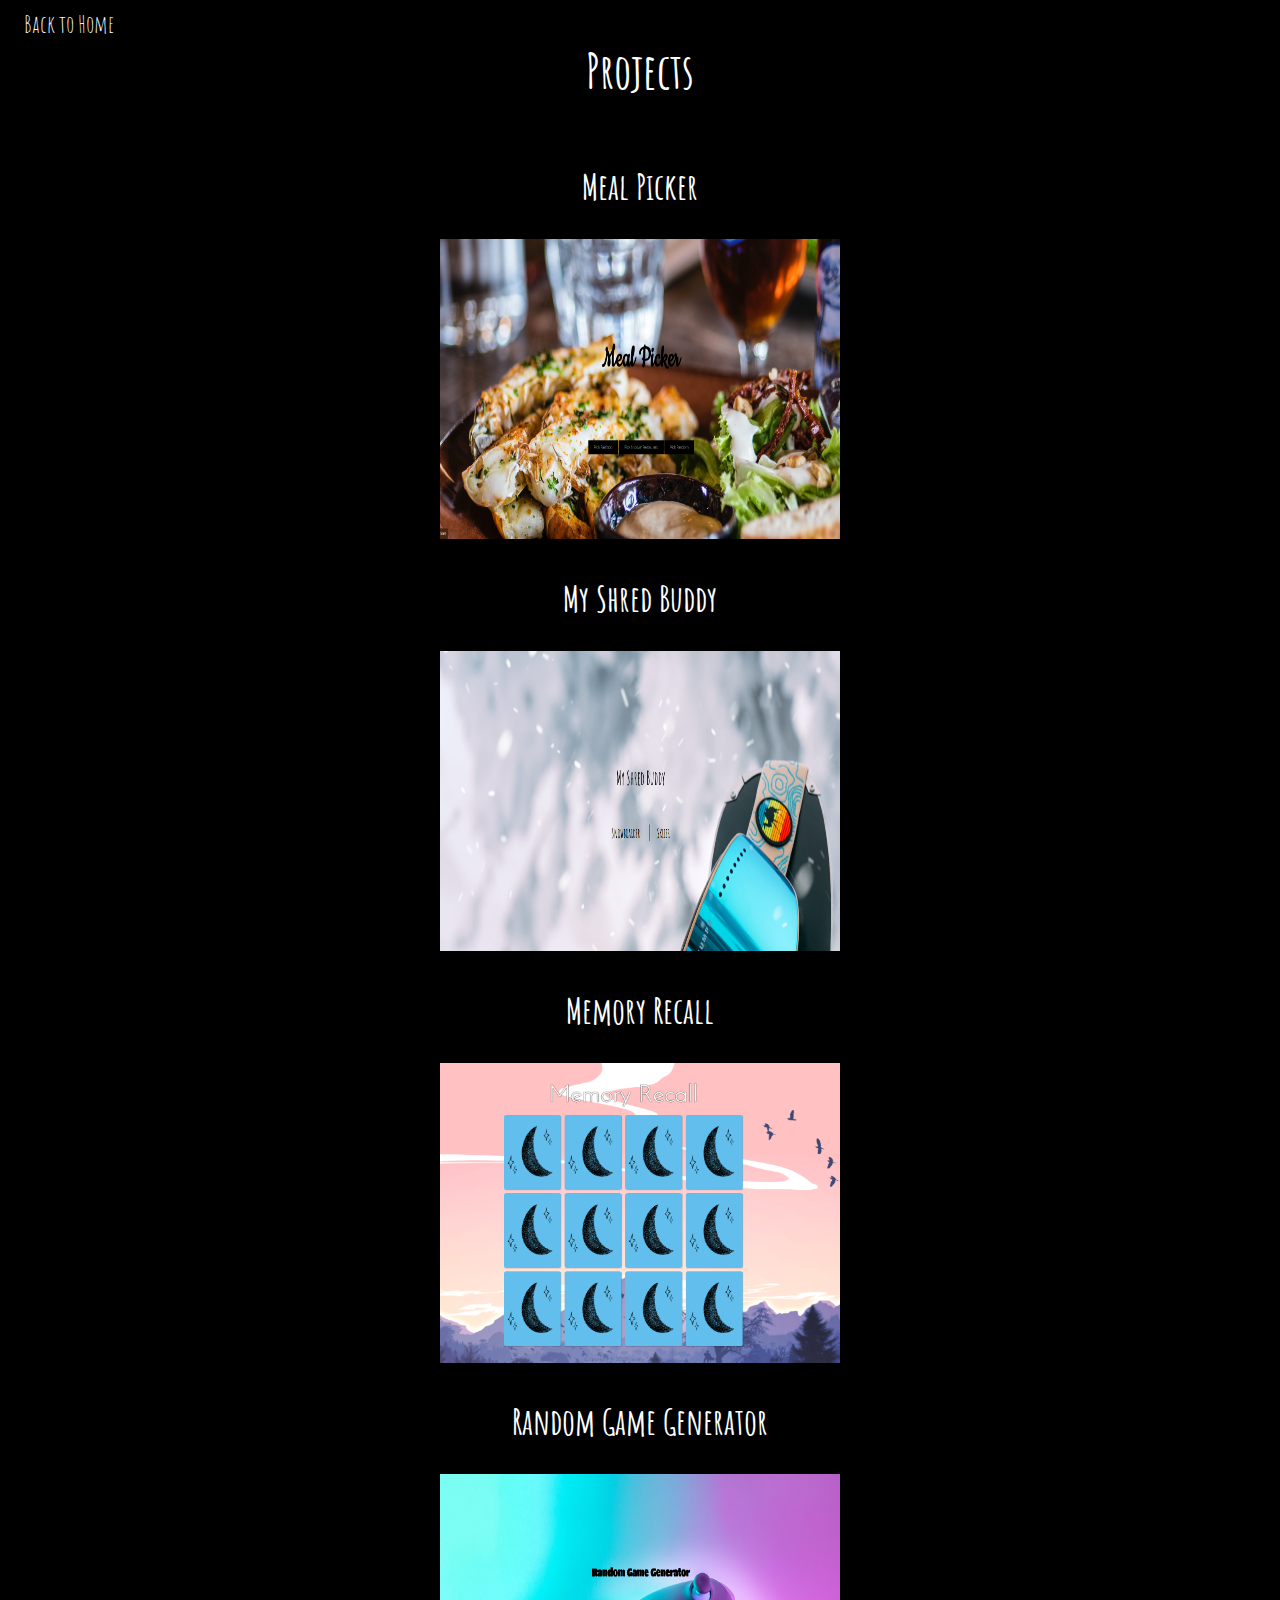
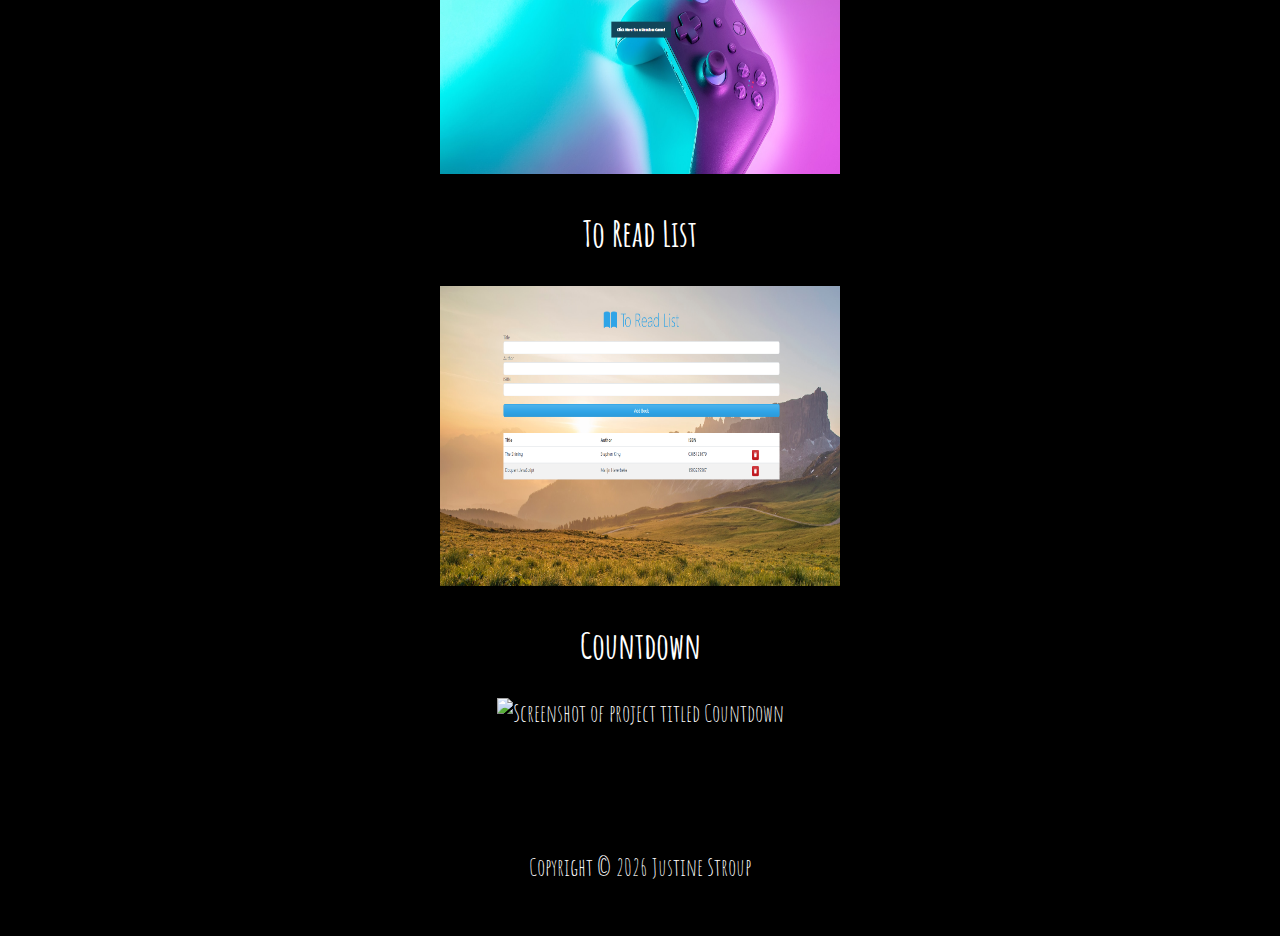
==== projects/index.html @ 8fc64533 "Removed Opening Portfolio Projects in New Tab" ====
<!DOCTYPE html>
<html lang="en">
<head>
    <meta charset="UTF-8">
    <meta name="viewport" content="width=device-width initial-scale=1.0">
    <meta http-equiv="X-UA-Compatible" content="ie=edge">
    <link rel="stylesheet" href="../css/projects.css" />

    <!-- Favicons -->
    <link rel="apple-touch-icon" sizes="180x180" href="../img/favicon_io/apple-touch-icon.png">
    <link rel="icon" type="image/png" sizes="32x32" href="../img/favicon_io/favicon-32x32.png">
    <link rel="icon" type="image/png" sizes="16x16" href="../img/favicon_io/favicon-16x16.png">

    <title>Justine Stroup - Projects</title>
</head>
<body>
    <nav class="black">
        <a href="../index.html">Back to Home</a>
    </nav>
    <h1>Projects</h1>
    <div>
        <h2 class="project-name">Meal Picker</h2>
        <a href="meal-picker/index.html">
            <img style="width: 400px; height: 300px; object-fit: fill;" id="projects-img" src="../img/meal-picker.png" alt="Screenshot of project titled Random Game Generator" />
        </a>
    </div>
    <div>
        <h2 class="project-name">My Shred Buddy</h2>
        <a href="my-shred-buddy/index.html">
            <img style="width: 400px; height: 300px; object-fit: fill;" id="projects-img" src="../img/my-shred-buddy-screenshot.png" alt="Screenshot of project titled My ShredBuddy" />
        </a>
    </div>
   <div>
        <h2 class="project-name">Memory Recall</h2>
        <a href="memory-recall/index.html">
            <img style="width: 400px; height: 300px; object-fit: fill;" id="projects-img" src="../img/memory-recall.png" alt="Screenshot of project titled Memory Recall" />
        </a>
    </div>
    <div>
        <h2 class="project-name">Random Game Generator</h2>
        <a href="random-game-generator/index.html">
            <img style="width: 400px; height: 300px; object-fit: fill;" id="projects-img" src="../img/random-game-generator.png" alt="Screenshot of project titled Random Game Generator" />
        </a>
    </div>
    <div>
        <h2 class="project-name">To Read List</h2>
        <a href="book-list/index.html">
            <img style="width: 400px; height: 300px; object-fit: fill;" id="projects-img" src="../img/book-list.png" alt="Screenshot of project titled Books To Read" />
        </a>
    </div>
    <div>
        <h2 class="project-name">Countdown</h2>
        <a href="countdown/index.html">
            <img style="width: 400px; height: 300px; object-fit: fill;" id="projects-img" src="../img/my-countdown-screenshot.png" alt="Screenshot of project titled Countdown" />
        </a>
    </div>
    <footer class="center" id="main-footer">
        <p>Copyright &copy; <span id="year">YEAR</span> Justine Stroup</p>
    </footer>
    <script src="app.js"></script>
</body>
</html>
---- css/projects.css ----
@import url('https://fonts.googleapis.com/css2?family=Amatic+SC:wght@700&display=swap');

* {
    padding: 0;
    -webkit-box-sizing: border-box;
    box-sizing: border-box;
}
html {
    font-family: 'Amatic SC', Arial, Helvetica, sans-serif;
    font-size: 24px;
    color: #fff;
}
body {
    background-color: #000 !important;
    min-height: 100vh;
    display: -webkit-box;
    display: -ms-flexbox;
    display: flex;
    -webkit-box-orient: vertical;
    -webkit-box-direction: normal;
    -ms-flex-direction: column;
    flex-direction: column;
    -webkit-box-pack: center;
    -ms-flex-pack: center;
    justify-content: center;
    -webkit-box-align: center;
    -ms-flex-align: center;
    align-items: center;
}
main {
    display: -webkit-box;
    display: -ms-flexbox;
    display: flex;
    -webkit-box-orient: vertical;
    -webkit-box-direction: normal;
    -ms-flex-direction: column;
    flex-direction: column;
    -webkit-box-pack: center;
    -ms-flex-pack: center;
    justify-content: center;
    -webkit-box-align: center;
    -ms-flex-align: center;
    align-items: center;
    width: 100%;
}
nav {
    display: -webkit-box;
    display: -ms-flexbox;
    display: flex;
    -webkit-box-pack: justify;
    -ms-flex-pack: justify;
    justify-content: space-between;
    -webkit-box-align: center;
    -ms-flex-align: center;
    align-items: center;
    padding: 1rem;
    width: 100%;
    height: 48px;
    position: fixed;
    top: 0;
    border-bottom: 1px solid #fff;
    z-index: 2;
    background-color: #000;
    border: none;
}
footer {
    padding-top: 100px;
    min-height: 200px;
}
a {
    text-decoration: none !important;
    color: #fff;
}
.dev {
    margin-bottom: 5%;
    font-size: 1.5em;
}
.project-name {
    text-align: center;
}
.role-2 {
    border-left: #000 solid 0.1em;
}
.roles {
    padding-left: 1em;
    padding-right: 1em;
}
.white {
    background-color: #fff;
    color: #000;
}

section {
    display: -webkit-box;
    display: -ms-flexbox;
    display: flex;
    -webkit-box-orient: vertical;
    -webkit-box-direction: normal;
    -ms-flex-direction: column;
    flex-direction: column;
    -webkit-box-pack: center;
    -ms-flex-pack: center;
    justify-content: center;
    -webkit-box-align: center;
    -ms-flex-align: center;
    align-items: center;
    width: 100%;
    height: 100vh;
    z-index: 1;
    padding-top: 48px;
}
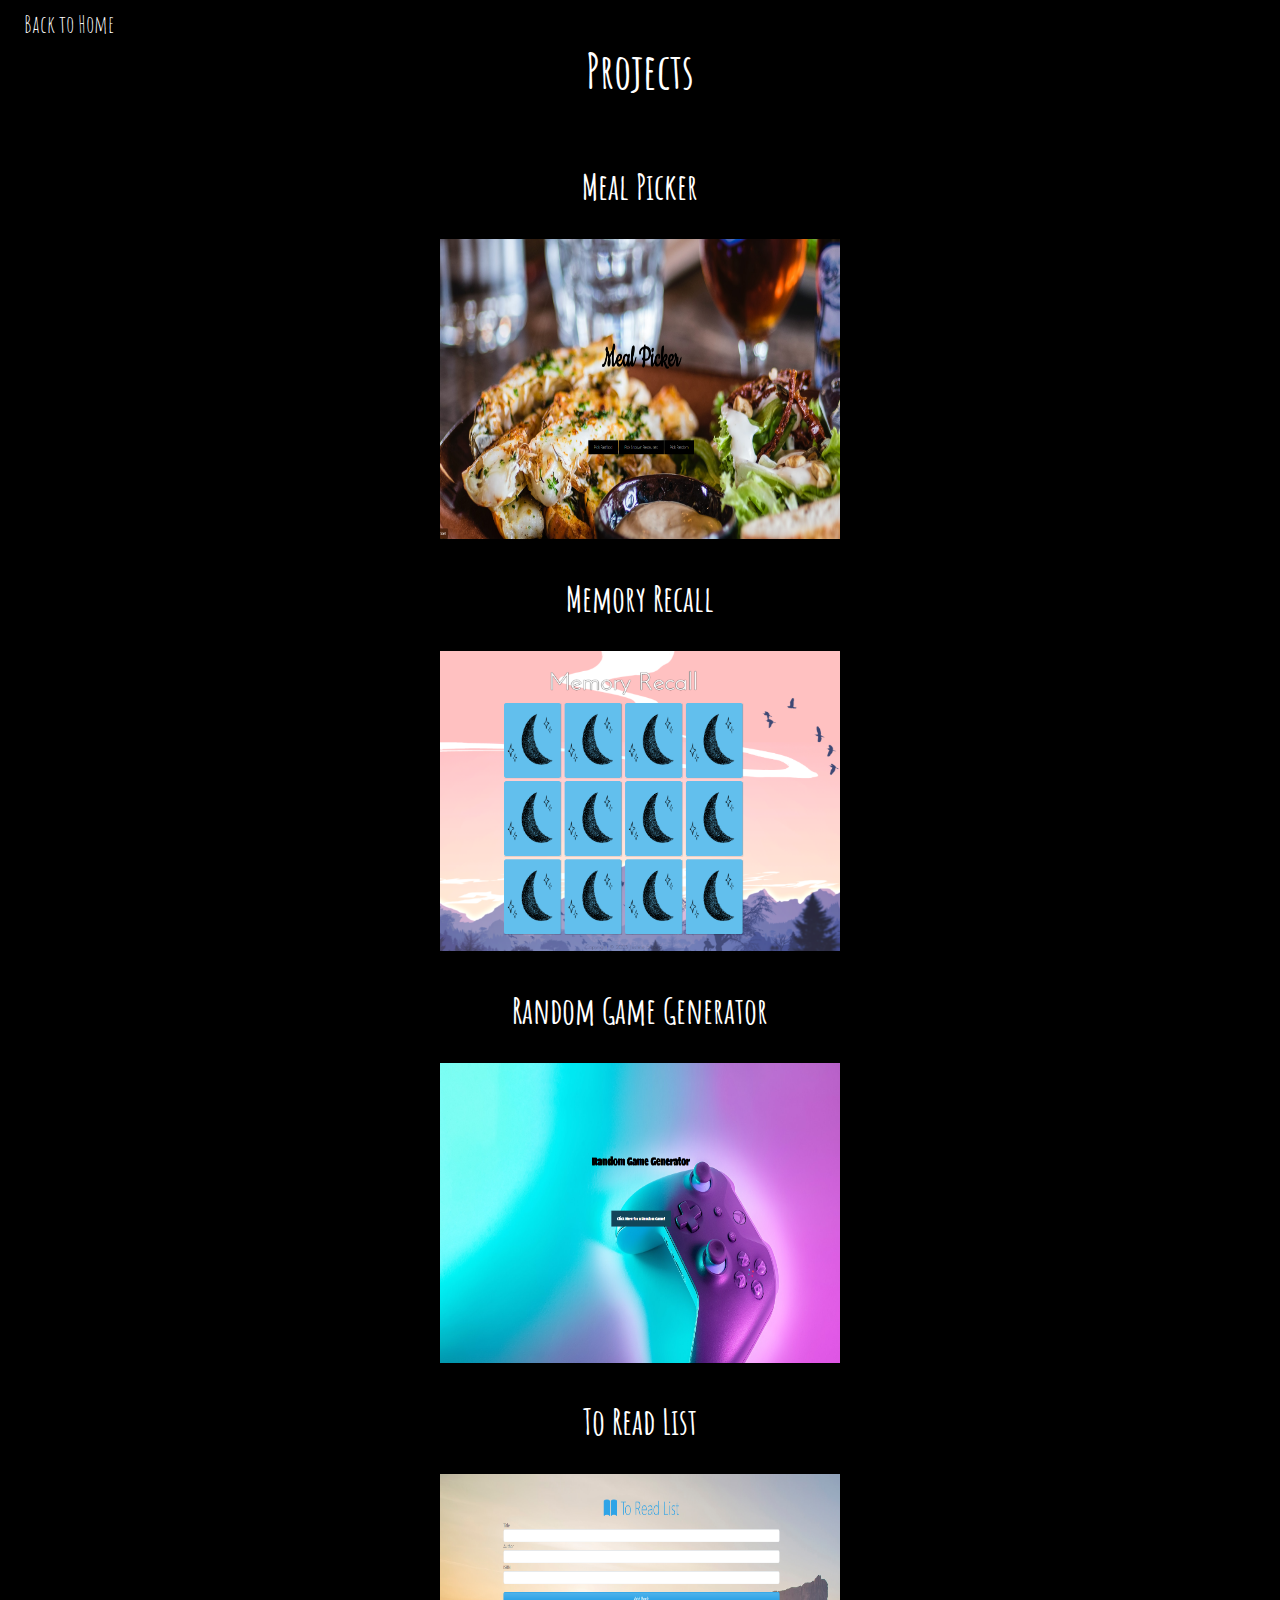
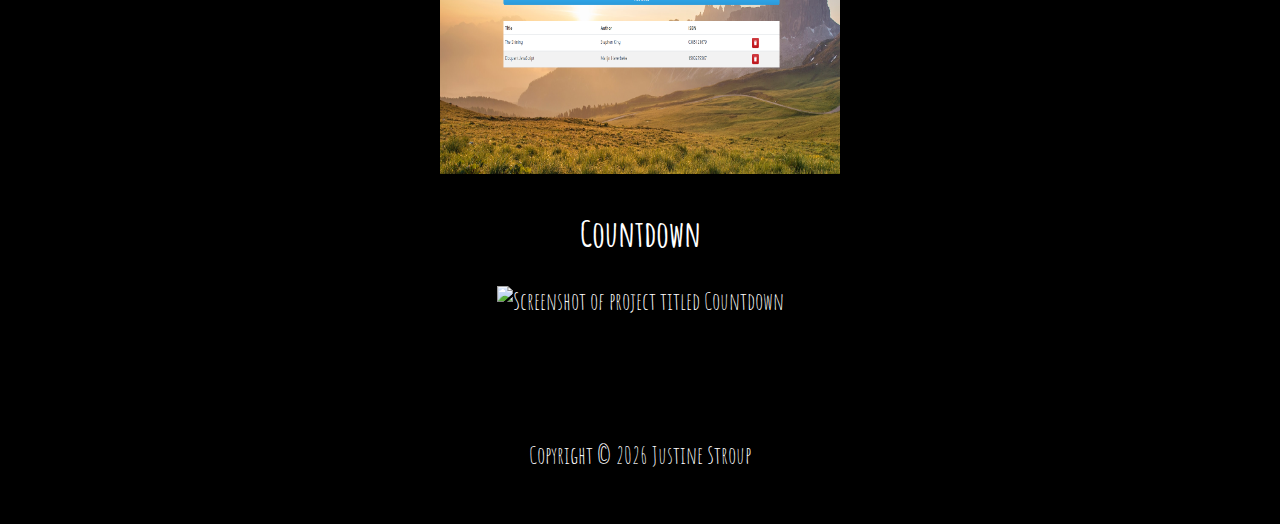
==== commit 53e25c69: "Removed MyShredBuddy project temporarily due to in development" ====
--- a/projects/index.html
+++ b/projects/index.html
@@ -24,12 +24,13 @@
             <img style="width: 400px; height: 300px; object-fit: fill;" id="projects-img" src="../img/meal-picker.png" alt="Screenshot of project titled Random Game Generator" />
         </a>
     </div>
+    <!-- PROJECT NOT YET READY
     <div>
         <h2 class="project-name">My Shred Buddy</h2>
         <a href="my-shred-buddy/index.html">
             <img style="width: 400px; height: 300px; object-fit: fill;" id="projects-img" src="../img/my-shred-buddy-screenshot.png" alt="Screenshot of project titled My ShredBuddy" />
         </a>
-    </div>
+    </div> -->
    <div>
         <h2 class="project-name">Memory Recall</h2>
         <a href="memory-recall/index.html">
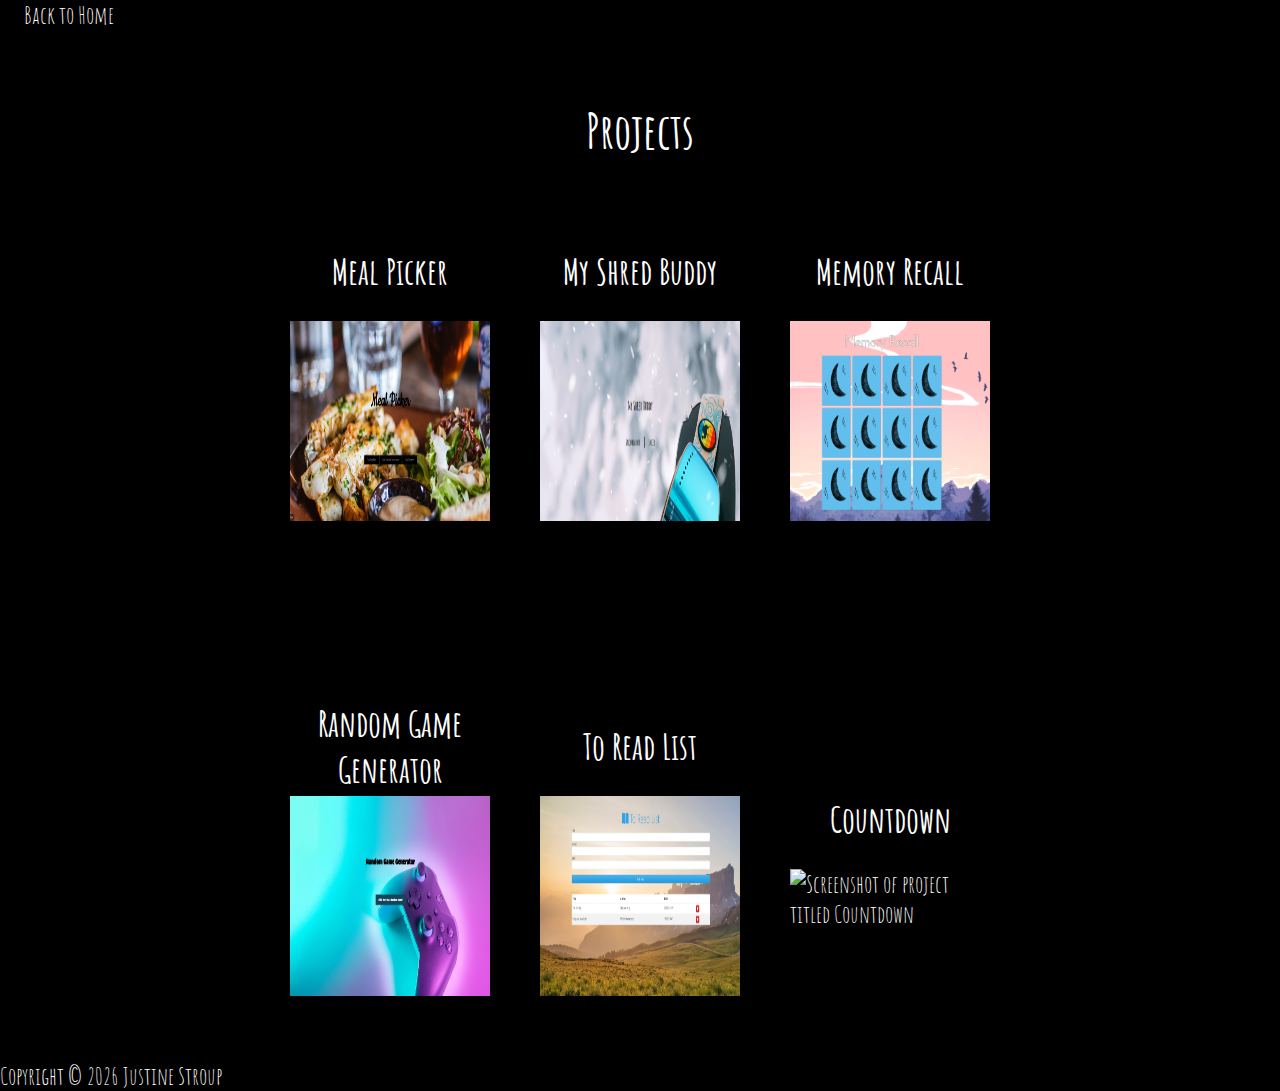
==== commit 5767933b: "Made changes to CSS across all pages" ====
--- a/projects/index.html
+++ b/projects/index.html
@@ -4,7 +4,7 @@
     <meta charset="UTF-8">
     <meta name="viewport" content="width=device-width initial-scale=1.0">
     <meta http-equiv="X-UA-Compatible" content="ie=edge">
-    <link rel="stylesheet" href="../css/projects.css" />
+    <link rel="stylesheet" href="../css/main.css" />
 
     <!-- Favicons -->
     <link rel="apple-touch-icon" sizes="180x180" href="../img/favicon_io/apple-touch-icon.png">
@@ -13,47 +13,49 @@
 
     <title>Justine Stroup - Projects</title>
 </head>
-<body>
-    <nav class="black">
+<body class="projects">
+    <nav>
         <a href="../index.html">Back to Home</a>
     </nav>
-    <h1>Projects</h1>
-    <div>
-        <h2 class="project-name">Meal Picker</h2>
-        <a href="meal-picker/index.html">
-            <img style="width: 400px; height: 300px; object-fit: fill;" id="projects-img" src="../img/meal-picker.png" alt="Screenshot of project titled Random Game Generator" />
-        </a>
-    </div>
-    <!-- PROJECT NOT YET READY
-    <div>
-        <h2 class="project-name">My Shred Buddy</h2>
-        <a href="my-shred-buddy/index.html">
-            <img style="width: 400px; height: 300px; object-fit: fill;" id="projects-img" src="../img/my-shred-buddy-screenshot.png" alt="Screenshot of project titled My ShredBuddy" />
-        </a>
-    </div> -->
-   <div>
-        <h2 class="project-name">Memory Recall</h2>
-        <a href="memory-recall/index.html">
-            <img style="width: 400px; height: 300px; object-fit: fill;" id="projects-img" src="../img/memory-recall.png" alt="Screenshot of project titled Memory Recall" />
-        </a>
-    </div>
-    <div>
-        <h2 class="project-name">Random Game Generator</h2>
-        <a href="random-game-generator/index.html">
-            <img style="width: 400px; height: 300px; object-fit: fill;" id="projects-img" src="../img/random-game-generator.png" alt="Screenshot of project titled Random Game Generator" />
-        </a>
-    </div>
-    <div>
-        <h2 class="project-name">To Read List</h2>
-        <a href="book-list/index.html">
-            <img style="width: 400px; height: 300px; object-fit: fill;" id="projects-img" src="../img/book-list.png" alt="Screenshot of project titled Books To Read" />
-        </a>
-    </div>
-    <div>
-        <h2 class="project-name">Countdown</h2>
-        <a href="countdown/index.html">
-            <img style="width: 400px; height: 300px; object-fit: fill;" id="projects-img" src="../img/my-countdown-screenshot.png" alt="Screenshot of project titled Countdown" />
-        </a>
+    <h1 class="projects-title">Projects</h1>
+    <div class="grid-container">
+        <div class="grid-item-container">
+            <h2 class="project-name">Meal Picker</h2>
+            <a href="meal-picker/index.html">
+                <img id="projects-img" src="../img/meal-picker.png" alt="Screenshot of project titled Random Game Generator" />
+            </a>
+        </div>
+        
+        <div class="grid-item-container">
+            <h2 class="project-name">My Shred Buddy</h2>
+            <a href="my-shred-buddy/index.html">
+                <img id="projects-img" src="../img/my-shred-buddy-screenshot.png" alt="Screenshot of project titled My ShredBuddy" />
+            </a>
+        </div>
+        <div class="grid-item-container">
+            <h2 class="project-name">Memory Recall</h2>
+            <a href="memory-recall/index.html">
+                <img id="projects-img" src="../img/memory-recall.png" alt="Screenshot of project titled Memory Recall" />
+            </a>
+        </div>
+        <div class="grid-item-container">
+            <h2 class="project-name">Random Game Generator</h2>
+            <a href="random-game-generator/index.html">
+                <img id="projects-img" src="../img/random-game-generator.png" alt="Screenshot of project titled Random Game Generator" />
+            </a>
+        </div>
+        <div class="grid-item-container">
+            <h2 class="project-name">To Read List</h2>
+            <a href="book-list/index.html">
+                <img id="projects-img" src="../img/book-list.png" alt="Screenshot of project titled Books To Read" />
+            </a>
+        </div>
+        <div class="grid-item-container">
+            <h2 class="project-name">Countdown</h2>
+            <a href="countdown/index.html">
+                <img id="projects-img" src="../img/my-countdown-screenshot.png" alt="Screenshot of project titled Countdown" />
+            </a>
+        </div>
     </div>
     <footer class="center" id="main-footer">
         <p>Copyright &copy; <span id="year">YEAR</span> Justine Stroup</p>
--- a/css/main.css
+++ b/css/main.css
@@ -0,0 +1,109 @@
+@import url('https://fonts.googleapis.com/css2?family=Amatic+SC:wght@700&display=swap');
+
+* {
+    margin: 0;
+    padding: 0;
+    box-sizing: border-box;
+}
+
+/* Portfolio Splash Page Styling */
+.portfolio {
+    height: 100vh;
+    display: flex;
+    flex-direction: column;
+    align-items: center;
+    justify-content: center;
+    background-image: url("../img/background.jpg");
+    font-family: 'Amatic SC', Arial, Helvetica, sans-serif;
+    font-size: 24px;
+}
+.portfolio main {
+    max-width: 400px;
+}
+.portfolio main .dev {
+    font-size: 1.75em;
+    margin: 30px;
+    text-align: center;
+}
+.portfolio main .links {
+    display: flex;
+    justify-content: space-between;
+}
+.portfolio a {
+    text-decoration: none;
+    color: #000;
+}
+/* End Portfolio Splash Page Styling */
+
+/* Projects Page Styling */
+.projects {
+    background-color: #000;
+    flex-direction: column;
+    font-family: 'Amatic SC', Arial, Helvetica, sans-serif;
+    font-size: 24px;
+    color: #fff;
+}
+.projects nav {
+    top: 0;
+    min-height: 100px;
+}
+.projects nav a {
+    padding: 1em;
+}
+.projects-title {
+    text-align: center;
+}
+.projects .grid-container {
+    display: flex;
+    justify-content: center;
+    display: grid;
+    align-items: center;
+    grid-template-columns: repeat(3, 200px);
+    grid-auto-rows: minimax(150px, auto);
+    grid-gap: 50px;
+    align-content: stretch;
+    height: 100vh;
+}
+.projects img {
+    height: 200px;
+    width: 200px;
+}
+.project-name {
+    display: flex;
+    justify-content: center;
+    text-align: center;
+    min-height: 100px;
+    align-items: center;
+}
+.projects a {
+    text-decoration: none;
+    color: #fff;
+}
+/* End Projects Page Styling */
+
+/* Start Resume Page Styling */
+.resume {
+    height: 100vh;
+    background-image: url("../img/background.jpg");
+    font-family: 'Amatic SC', Arial, Helvetica, sans-serif;
+    font-size: 24px;
+}
+.resume-iframe {
+    margin-top: 1%;
+    width: 75%;
+    height: 1000px;
+}
+.resume-container {
+    display: flex;
+    flex-direction: column;
+    align-items: center;
+    justify-content: center;
+}
+
+.resume nav a {
+    padding: 1em;
+    text-align: left;
+    text-decoration: none;
+    color: #000;
+}
+/* End Resume Page Styling */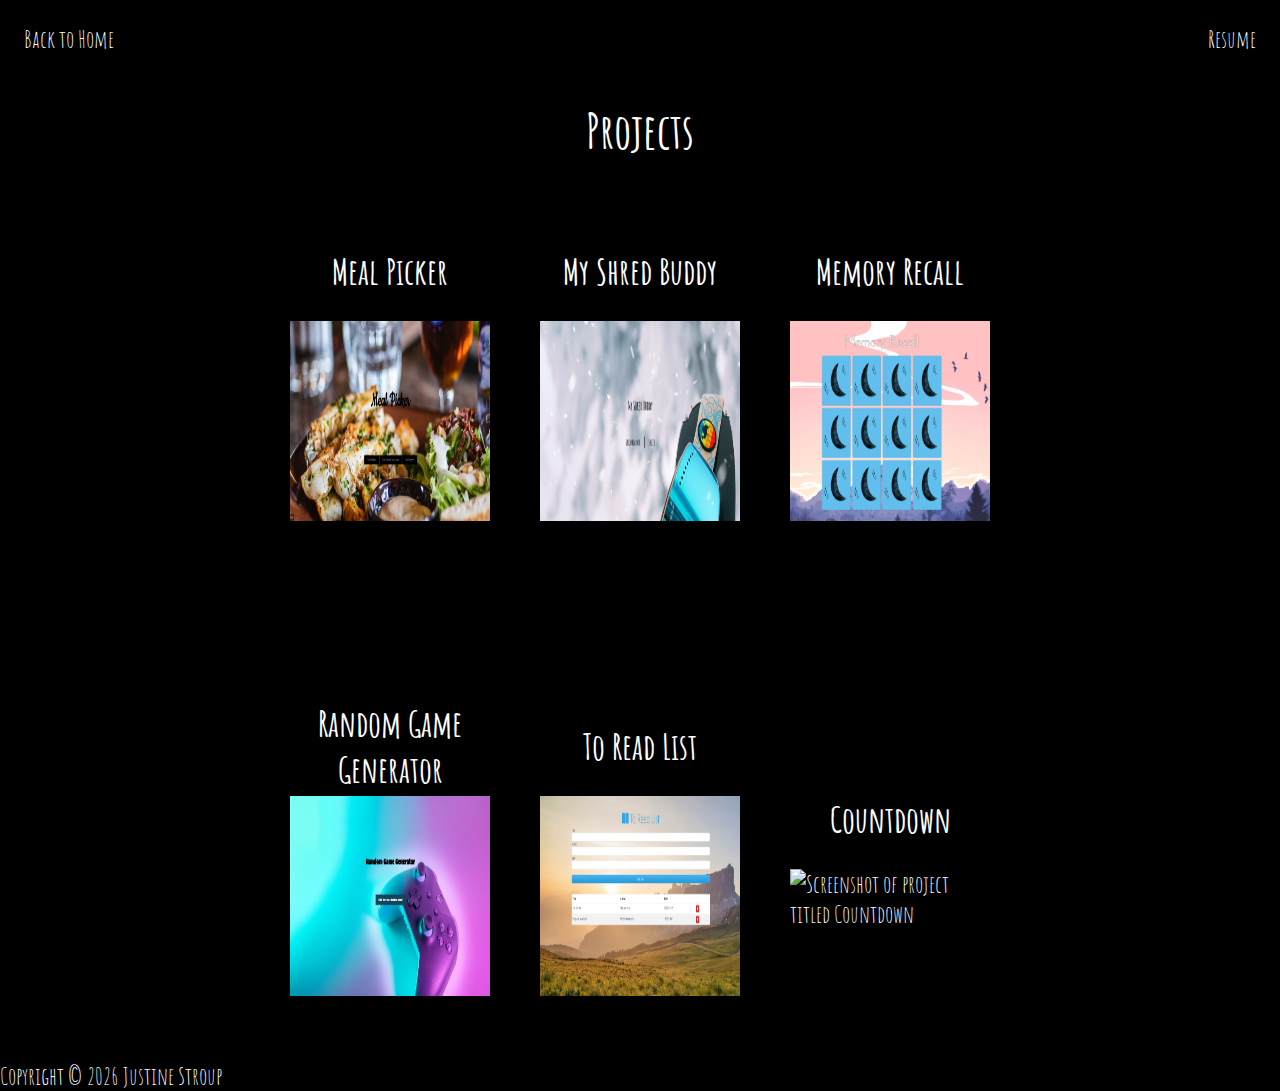
==== commit 7c357b7d: "Added links to nav bar across pages" ====
--- a/projects/index.html
+++ b/projects/index.html
@@ -4,7 +4,7 @@
     <meta charset="UTF-8">
     <meta name="viewport" content="width=device-width initial-scale=1.0">
     <meta http-equiv="X-UA-Compatible" content="ie=edge">
-    <link rel="stylesheet" href="../css/main.css" />
+    <link rel="stylesheet" type="text/css" href="../css/main.css" />
 
     <!-- Favicons -->
     <link rel="apple-touch-icon" sizes="180x180" href="../img/favicon_io/apple-touch-icon.png">
@@ -16,6 +16,7 @@
 <body class="projects">
     <nav>
         <a href="../index.html">Back to Home</a>
+        <a href="../html/resume.html">Resume</a>
     </nav>
     <h1 class="projects-title">Projects</h1>
     <div class="grid-container">
--- a/css/main.css
+++ b/css/main.css
@@ -46,6 +46,8 @@
 .projects nav {
     top: 0;
     min-height: 100px;
+    display: flex;
+    justify-content: space-between;
 }
 .projects nav a {
     padding: 1em;
@@ -83,7 +85,7 @@
 
 /* Start Resume Page Styling */
 .resume {
-    height: 100vh;
+    min-height: 100vh;
     background-image: url("../img/background.jpg");
     font-family: 'Amatic SC', Arial, Helvetica, sans-serif;
     font-size: 24px;
@@ -91,7 +93,7 @@
 .resume-iframe {
     margin-top: 1%;
     width: 75%;
-    height: 1000px;
+    height: 900px;
 }
 .resume-container {
     display: flex;
@@ -99,7 +101,10 @@
     align-items: center;
     justify-content: center;
 }
-
+.resume nav {
+    display: flex;
+    justify-content: space-between;
+}
 .resume nav a {
     padding: 1em;
     text-align: left;
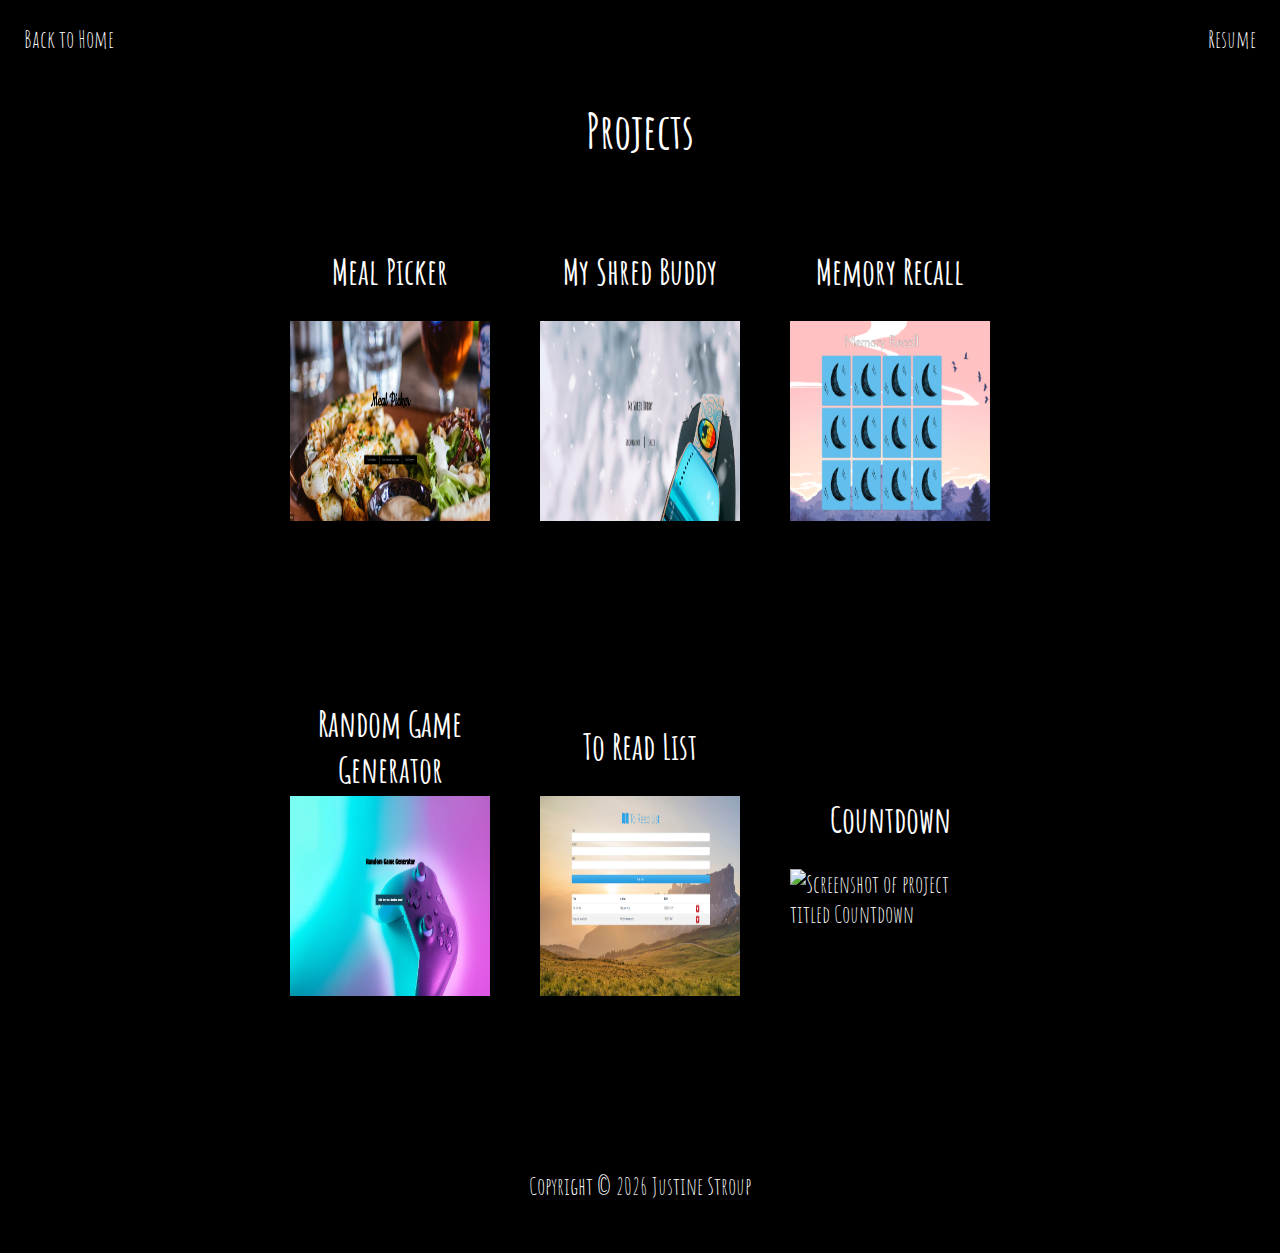
==== commit 8b146ef0: "Fixed projects footer styling" ====
--- a/projects/index.html
+++ b/projects/index.html
@@ -14,51 +14,53 @@
     <title>Justine Stroup - Projects</title>
 </head>
 <body class="projects">
-    <nav>
-        <a href="../index.html">Back to Home</a>
-        <a href="../html/resume.html">Resume</a>
-    </nav>
-    <h1 class="projects-title">Projects</h1>
-    <div class="grid-container">
-        <div class="grid-item-container">
-            <h2 class="project-name">Meal Picker</h2>
-            <a href="meal-picker/index.html">
-                <img id="projects-img" src="../img/meal-picker.png" alt="Screenshot of project titled Random Game Generator" />
-            </a>
-        </div>
-        
-        <div class="grid-item-container">
-            <h2 class="project-name">My Shred Buddy</h2>
-            <a href="my-shred-buddy/index.html">
-                <img id="projects-img" src="../img/my-shred-buddy-screenshot.png" alt="Screenshot of project titled My ShredBuddy" />
-            </a>
-        </div>
-        <div class="grid-item-container">
-            <h2 class="project-name">Memory Recall</h2>
-            <a href="memory-recall/index.html">
-                <img id="projects-img" src="../img/memory-recall.png" alt="Screenshot of project titled Memory Recall" />
-            </a>
-        </div>
-        <div class="grid-item-container">
-            <h2 class="project-name">Random Game Generator</h2>
-            <a href="random-game-generator/index.html">
-                <img id="projects-img" src="../img/random-game-generator.png" alt="Screenshot of project titled Random Game Generator" />
-            </a>
-        </div>
-        <div class="grid-item-container">
-            <h2 class="project-name">To Read List</h2>
-            <a href="book-list/index.html">
-                <img id="projects-img" src="../img/book-list.png" alt="Screenshot of project titled Books To Read" />
-            </a>
-        </div>
-        <div class="grid-item-container">
-            <h2 class="project-name">Countdown</h2>
-            <a href="countdown/index.html">
-                <img id="projects-img" src="../img/my-countdown-screenshot.png" alt="Screenshot of project titled Countdown" />
-            </a>
+    <div class="projects-container">
+        <nav>
+            <a href="../index.html">Back to Home</a>
+            <a href="../html/resume.html">Resume</a>
+        </nav>
+        <h1 class="projects-title">Projects</h1>
+        <div class="grid-container">
+            <div class="grid-item-container">
+                <h2 class="project-name">Meal Picker</h2>
+                <a href="meal-picker/index.html">
+                    <img id="projects-img" src="../img/meal-picker.png" alt="Screenshot of project titled Random Game Generator" />
+                </a>
+            </div>
+            
+            <div class="grid-item-container">
+                <h2 class="project-name">My Shred Buddy</h2>
+                <a href="my-shred-buddy/index.html">
+                    <img id="projects-img" src="../img/my-shred-buddy-screenshot.png" alt="Screenshot of project titled My ShredBuddy" />
+                </a>
+            </div>
+            <div class="grid-item-container">
+                <h2 class="project-name">Memory Recall</h2>
+                <a href="memory-recall/index.html">
+                    <img id="projects-img" src="../img/memory-recall.png" alt="Screenshot of project titled Memory Recall" />
+                </a>
+            </div>
+            <div class="grid-item-container">
+                <h2 class="project-name">Random Game Generator</h2>
+                <a href="random-game-generator/index.html">
+                    <img id="projects-img" src="../img/random-game-generator.png" alt="Screenshot of project titled Random Game Generator" />
+                </a>
+            </div>
+            <div class="grid-item-container">
+                <h2 class="project-name">To Read List</h2>
+                <a href="book-list/index.html">
+                    <img id="projects-img" src="../img/book-list.png" alt="Screenshot of project titled Books To Read" />
+                </a>
+            </div>
+            <div class="grid-item-container">
+                <h2 class="project-name">Countdown</h2>
+                <a href="countdown/index.html">
+                    <img id="projects-img" src="../img/my-countdown-screenshot.png" alt="Screenshot of project titled Countdown" />
+                </a>
+            </div>
         </div>
     </div>
-    <footer class="center" id="main-footer">
+    <footer>
         <p>Copyright &copy; <span id="year">YEAR</span> Justine Stroup</p>
     </footer>
     <script src="app.js"></script>
--- a/css/main.css
+++ b/css/main.css
@@ -38,10 +38,12 @@
 /* Projects Page Styling */
 .projects {
     background-color: #000;
-    flex-direction: column;
     font-family: 'Amatic SC', Arial, Helvetica, sans-serif;
     font-size: 24px;
     color: #fff;
+}
+.projects-container {
+    flex-direction: column;
 }
 .projects nav {
     top: 0;
@@ -64,7 +66,7 @@
     grid-auto-rows: minimax(150px, auto);
     grid-gap: 50px;
     align-content: stretch;
-    height: 100vh;
+    min-height: 100vh;
 }
 .projects img {
     height: 200px;
@@ -80,6 +82,12 @@
 .projects a {
     text-decoration: none;
     color: #fff;
+}
+.projects footer {
+    text-align: center;
+    min-height: 3em;
+    margin: 100px 0 20px 0;
+    padding: 10px;
 }
 /* End Projects Page Styling */
 
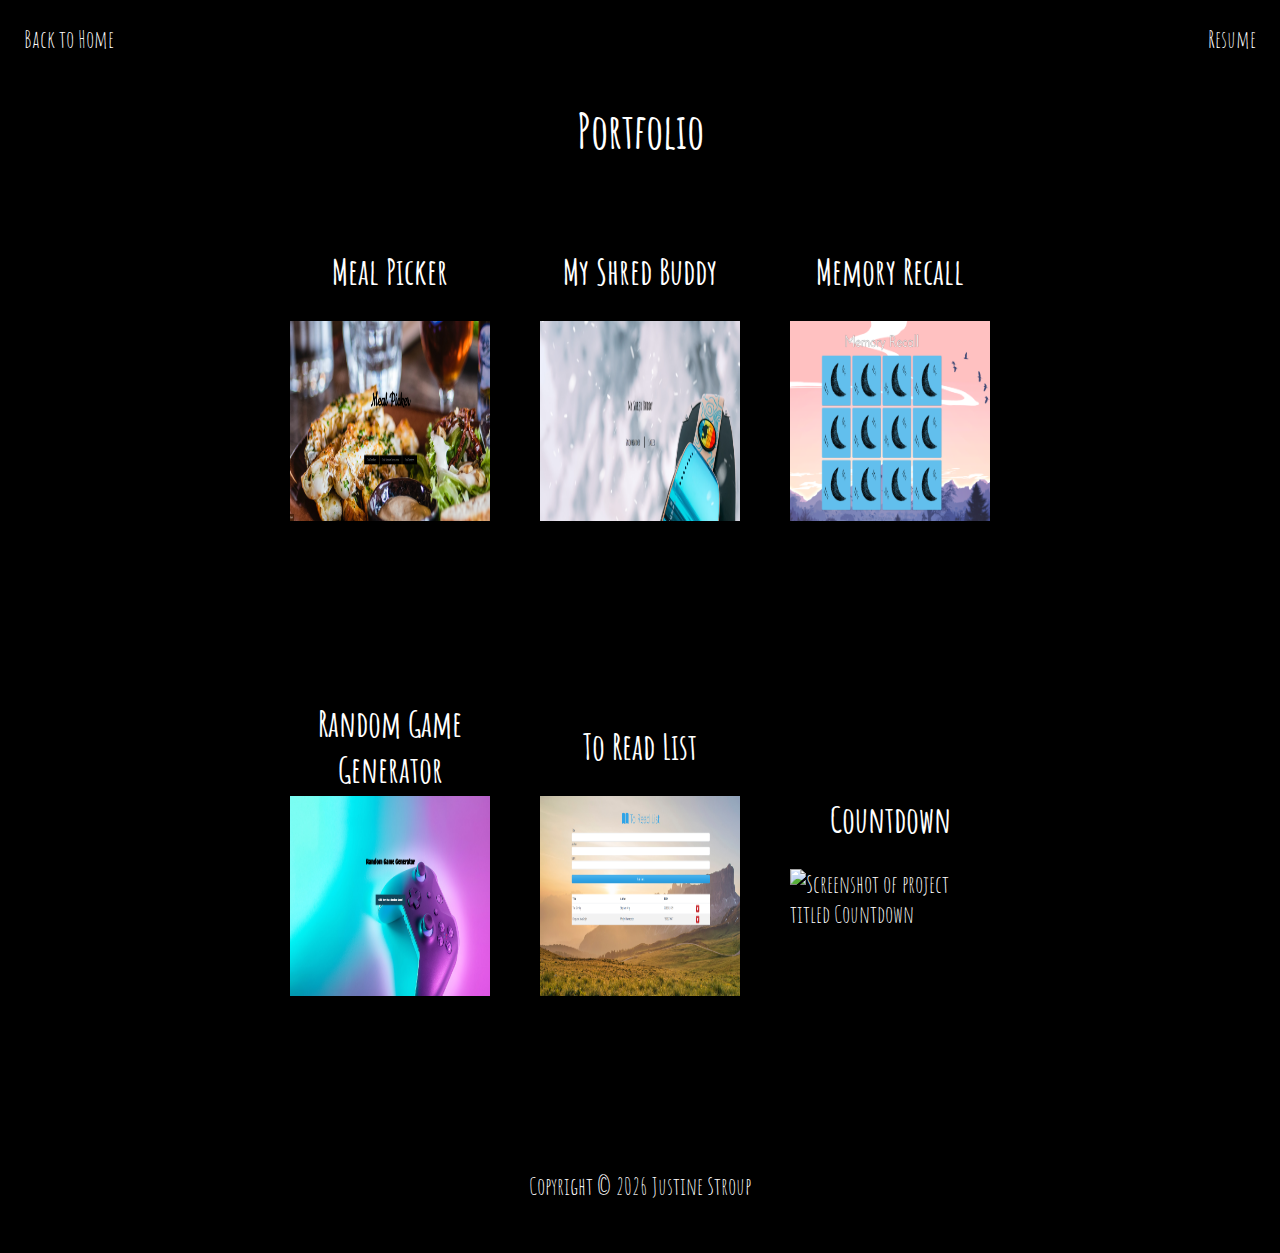
==== commit 6e374af0: "Added updated resume to portfolio" ====
--- a/projects/index.html
+++ b/projects/index.html
@@ -19,7 +19,7 @@
             <a href="../index.html">Back to Home</a>
             <a href="../html/resume.html">Resume</a>
         </nav>
-        <h1 class="projects-title">Projects</h1>
+        <h1 class="projects-title">Portfolio</h1>
         <div class="grid-container">
             <div class="grid-item-container">
                 <h2 class="project-name">Meal Picker</h2>
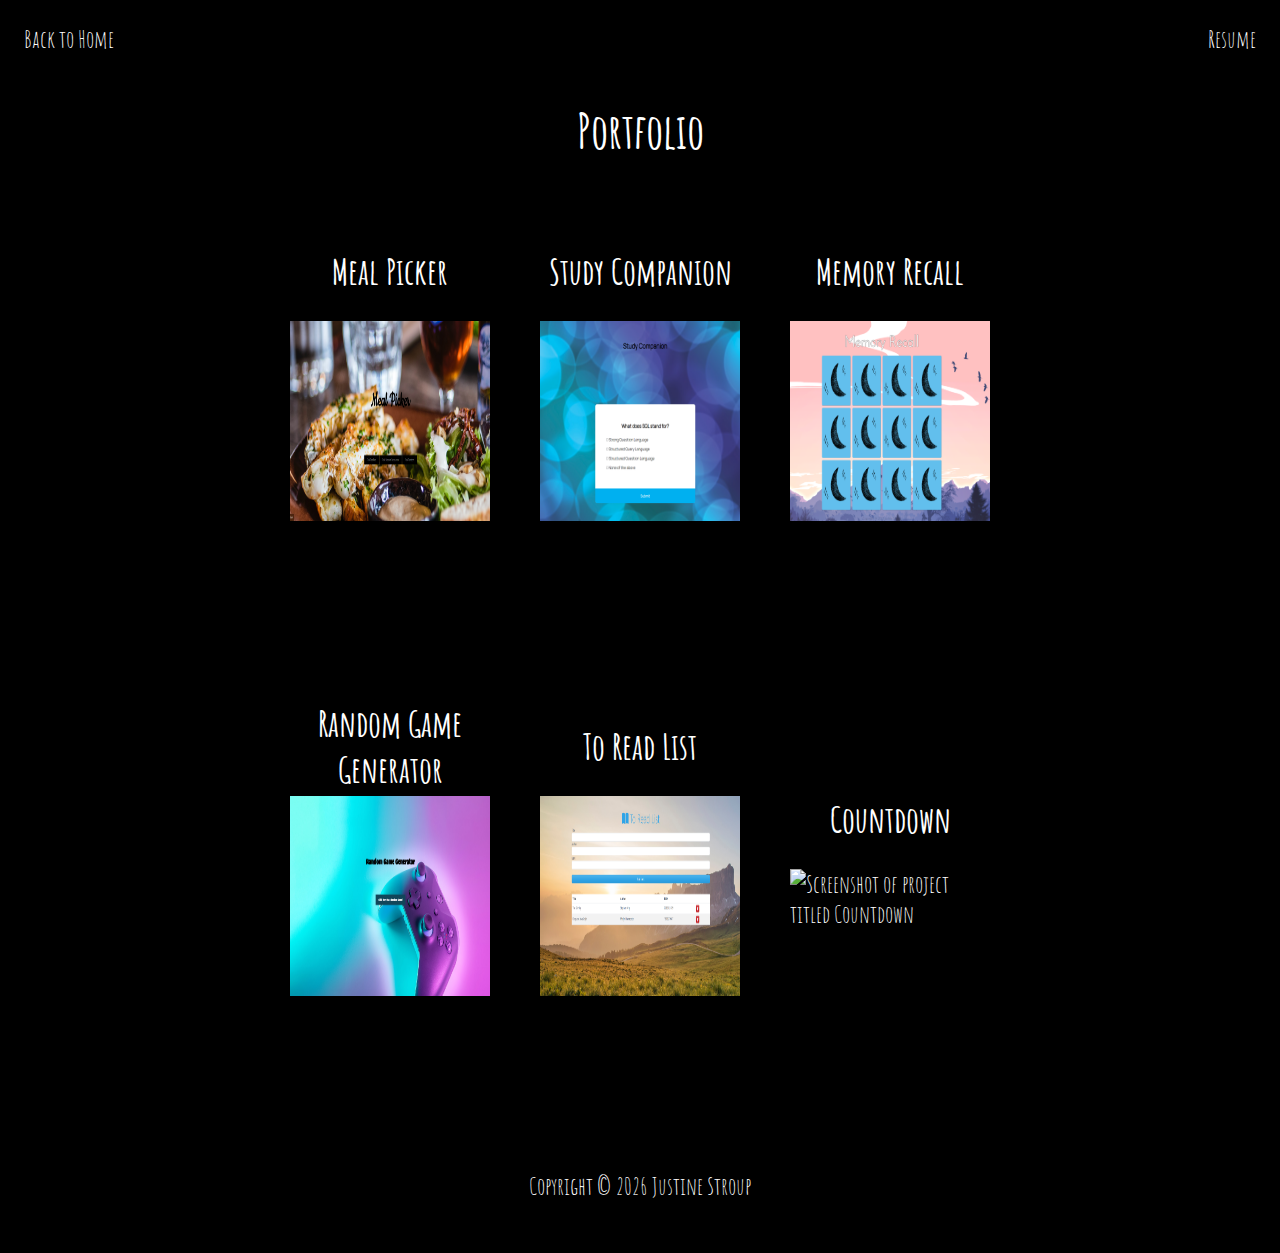
==== commit 39fec499: "Added Study Companion Project" ====
--- a/projects/index.html
+++ b/projects/index.html
@@ -27,11 +27,17 @@
                     <img id="projects-img" src="../img/meal-picker.png" alt="Screenshot of project titled Random Game Generator" />
                 </a>
             </div>
-            
+            <!-- CURRENTLY IN PROGRESS
             <div class="grid-item-container">
                 <h2 class="project-name">My Shred Buddy</h2>
                 <a href="my-shred-buddy/index.html">
                     <img id="projects-img" src="../img/my-shred-buddy-screenshot.png" alt="Screenshot of project titled My ShredBuddy" />
+                </a>
+            </div>  -->
+            <div class="grid-item-container">
+                <h2 class="project-name">Study Companion</h2>
+                <a href="study-companion/index.html">
+                    <img id="projects-img" src="../img/study-companion.png" alt="Screenshot of project titled Study Companion" />
                 </a>
             </div>
             <div class="grid-item-container">
